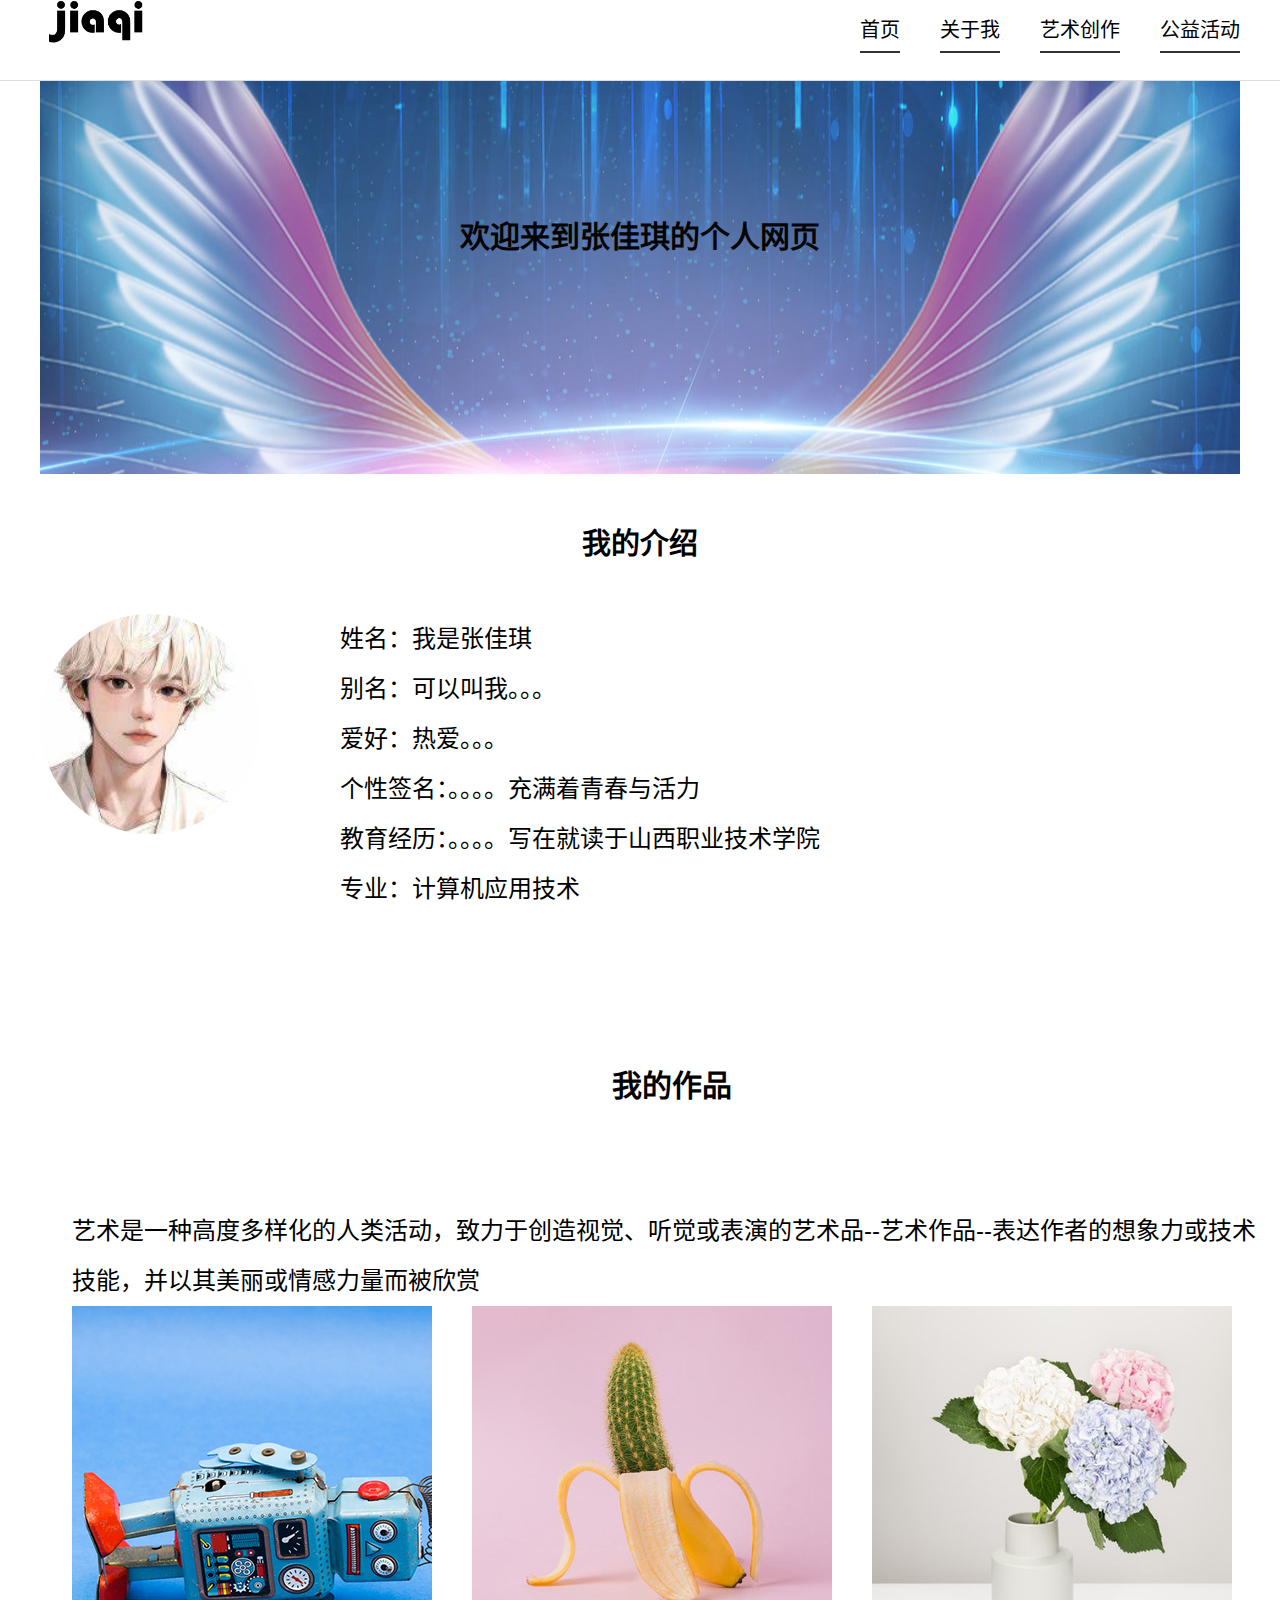
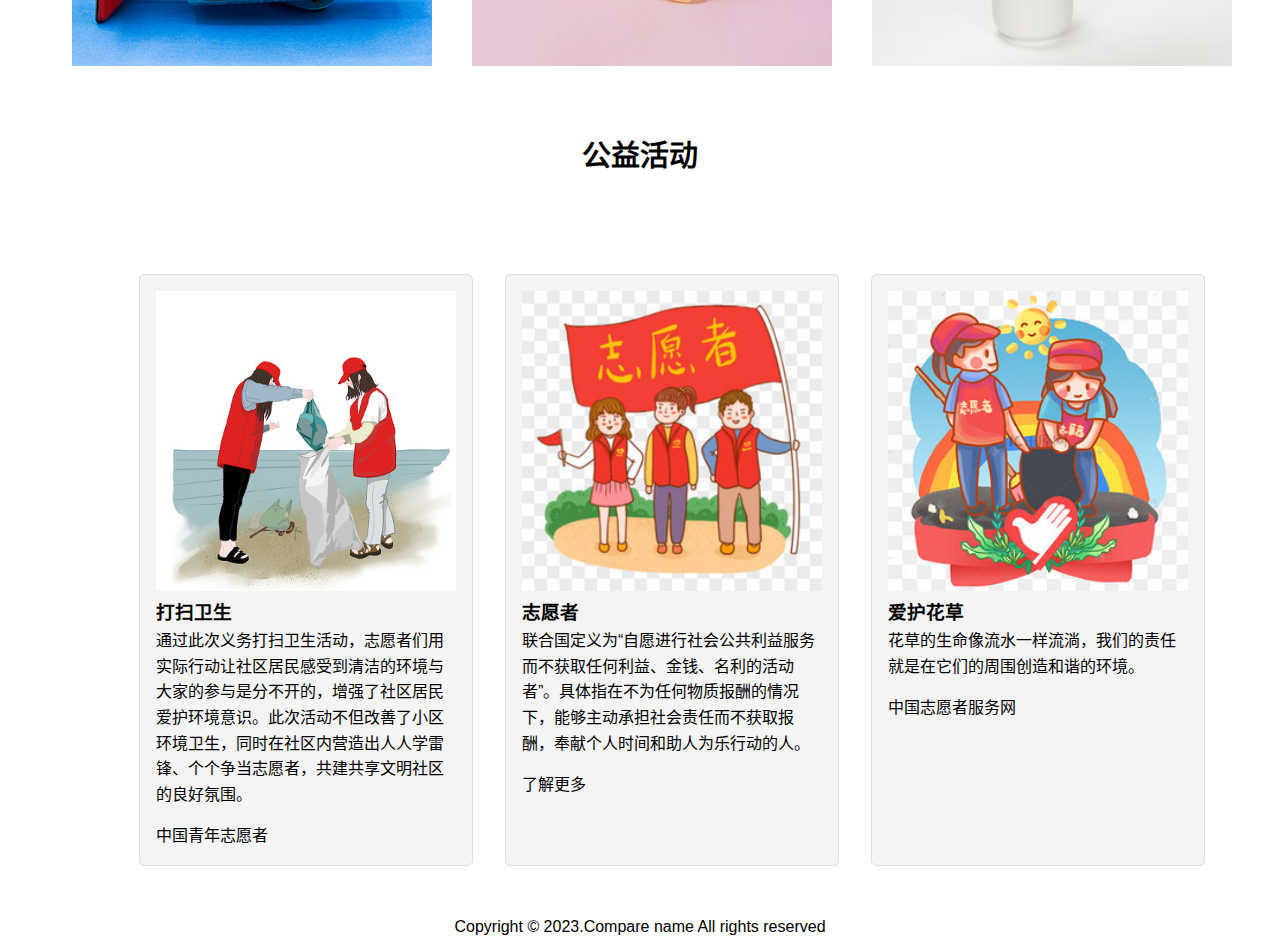
==== index.html @ ec668c38 "hello" ====
<!DOCTYPE html>
<html lang="zh-CN">
<head>
    <meta charset="UTF-8">
    <meta name="viewport" content="width=device-width, initial-scale=1.0">
    <title>青春活力</title>
    <link rel="stylesheet" href="./css/index.css"></link>
</head>
<body>
    <header class="header">
           <div class="nav-box">
                <span > <img src="./img/logo.png" alt="logo" height="60px"></span>
                <ul class="nav">
                    <li><a href="index.html" class="on">首页</a></li>
                    <li><a href="contact.html" class="on">关于我</a></li>
                    <li><a href="art.html" class="on">艺术创作</a></li>
                    <li><a href="volunteer.html" class="on">公益活动</a></li>
                </ul>
           </div> 
    </header>
    <div class="banner">
        欢迎来到张佳琪的个人网页
    </div>

    <div class="introduce">
        <div class="introduce-tit">
            我的介绍
        </div>
        <div class="introduce-main">
             <div class="l">
             <img src="./img/头像.jpg" width="220">
        </div>
        <div class="r">
            <p>姓名：我是张佳琪</p>
            <p>别名：可以叫我。。。</p>
            <p>爱好：热爱。。。</p>
            <p>个性签名：。。。。充满着青春与活力</p>
            <p>教育经历：。。。。写在就读于山西职业技术学院</p>
            <p>专业：计算机应用技术</p>
        </div>
        </div>
    </div>

    <section id="work" >
        <div class="container">
            <div class="row">
                <div class="r">
                    <h2 class="t">我的作品</h2>
                    <p>艺术是一种高度多样化的人类活动，致力于创造视觉、听觉或表演的艺术品--艺术作品--表达作者的想象力或技术技能，并以其美丽或情感力量而被欣赏</p>
                </div>
            </div>
            <div class="row">
                <div class="work-image">
                    <img src="./img/w-1.jpg" alt="work" >
                </div>

                <div class="work-image">
                    <img src="./img/w-2.jpg" alt="work">
                </div>

                <div class="work-image">
                    <img src="./img/w-3.jpg" alt="work">
                </div>
                
            </div>
        </div>
    </section>

    <div class="introduce-tit">
        公益活动
    </div>
    <div class="container">
        <div class="card">
            <img src="./img/志愿者1.jpg" alt="活动图片">
            <h3>打扫卫生</h3>
            <p>通过此次义务打扫卫生活动，志愿者们用实际行动让社区居民感受到清洁的环境与大家的参与是分不开的，增强了社区居民爱护环境意识。此次活动不但改善了小区环境卫生，同时在社区内营造出人人学雷锋、个个争当志愿者，共建共享文明社区的良好氛围。</p>
            <a href="http://www.zgzyz.org.cn/">中国青年志愿者</a>
        </div>
        <div class="card">
            <img src="./img/志愿者3.jpg" alt="活动图片">
            <h3>志愿者</h3>
            <p>联合国定义为“自愿进行社会公共利益服务而不获取任何利益、金钱、名利的活动者”。具体指在不为任何物质报酬的情况下，能够主动承担社会责任而不获取报酬，奉献个人时间和助人为乐行动的人。</p>
            <a href="https://baike.baidu.com/item/%E5%BF%97%E6%84%BF%E8%80%85/6413">了解更多</a>

        </div>
        <div class="card">
            <img src="./img/志愿者2.jpg" alt="活动图片">
            <h3>爱护花草</h3>
            <p>花草的生命像流水一样流淌，我们的责任就是在它们的周围创造和谐的环境。</p>
            <a href="https://chinavolunteer.mca.gov.cn/site/home">中国志愿者服务网</a>
        </div>
    </div>
    <div class="footer">
        <div class="text ">
            <p>Copyright © 2023.Compare name All rights reserved</p>
        </div>
    </div>
</body>
</html>
---- css/index.css ----
*{
    margin: 0;
    padding: 0;
}
ul{
    list-style: none;
}
a{
    color: black;
    text-decoration: none;
}

.header{
    height: 80px;
    width: 100%;
    /* background-color: rgb(210, 217, 223); */
    border-bottom: 1px solid #ddd;

}
.nav-box{
    max-width: 1200px;
    margin:0 auto;
    display: flex;
    height: 20px;
    font-size: 30px;
    padding-top: 20px;
    align-items: center;
    justify-content: space-between;
    color: black;
}
.nav-box .nav{
    display: flex;
    font-size: 20px;
    color: #080808;
 
}
.nav-box .nav li {
    padding-left: 40px;
}
.nav-box .nav li a.on,  
.nav-box .nav li a:hover{

    color: #000;
    padding-bottom: 10px;
    border-bottom: 2px solid #333;
}
.banner{
    height: 393px;
    margin: 0 auto;
    background: url(../img/首页1.jpg) no-repeat center center;
    text-align: center;
    line-height: 312px;
    color: #040404;
    font-size:30px;
    font-weight: bold;
    /* background-size:cover; */
}
.introduce{
    width: 1200px;
    margin: 0 auto;
    padding: 20px 0;
}

.introduce-main .l{
    margin-right: 80px;
}
.introduce .l img{
    border-radius: 50%;
}
.introduce-tit{
    line-height: 100px;
    font-size: 29px;
    font-weight: 600;
    padding-bottom: 20px;
    color: #000;
    text-align: center;
}
.introduce-main{
    display: flex;
}

.introduce-main .r {
    line-height: 50px;
    font-size: 24px;
    color: #000;
}

.row .t{
    text-align: center;
    font-size: 30px;
    line-height: 240px;
}
.row .r{
    line-height: 50px;
    font-size: 24px;
}

.footer .text{
    text-align: center;
}
.container {
    width: 100%;
    padding-right: 15px;
    padding-left: 15px;
    margin-right: auto;
    margin-left: auto;
}
.row {
    display: flex;
    flex-wrap: wrap;
    max-width: 1200px;
    margin:0 auto;
    /* margin-right: 15px; */
}
.row .work-image{
    margin-right: 40px;
}
body {
    font-family: Arial, sans-serif;
    line-height: 1.6;
}
header {
    text-align: center;
    color: #0c0c0c;
 
}
.container {
    display: flex;
    flex-wrap: wrap;
    justify-content: center;
    padding: 2rem;
}
.card {
    background: #f4f4f4;
    border: 1px solid #ddd;
    border-radius: 5px;
    margin: 1rem;
    padding: 1rem;
    width: 300px;
}
.card img {
    width: 100%;
    height: auto;
}
.card h3 {
    margin-top: 0;
}
.card p {
    margin-bottom: 1rem;
}
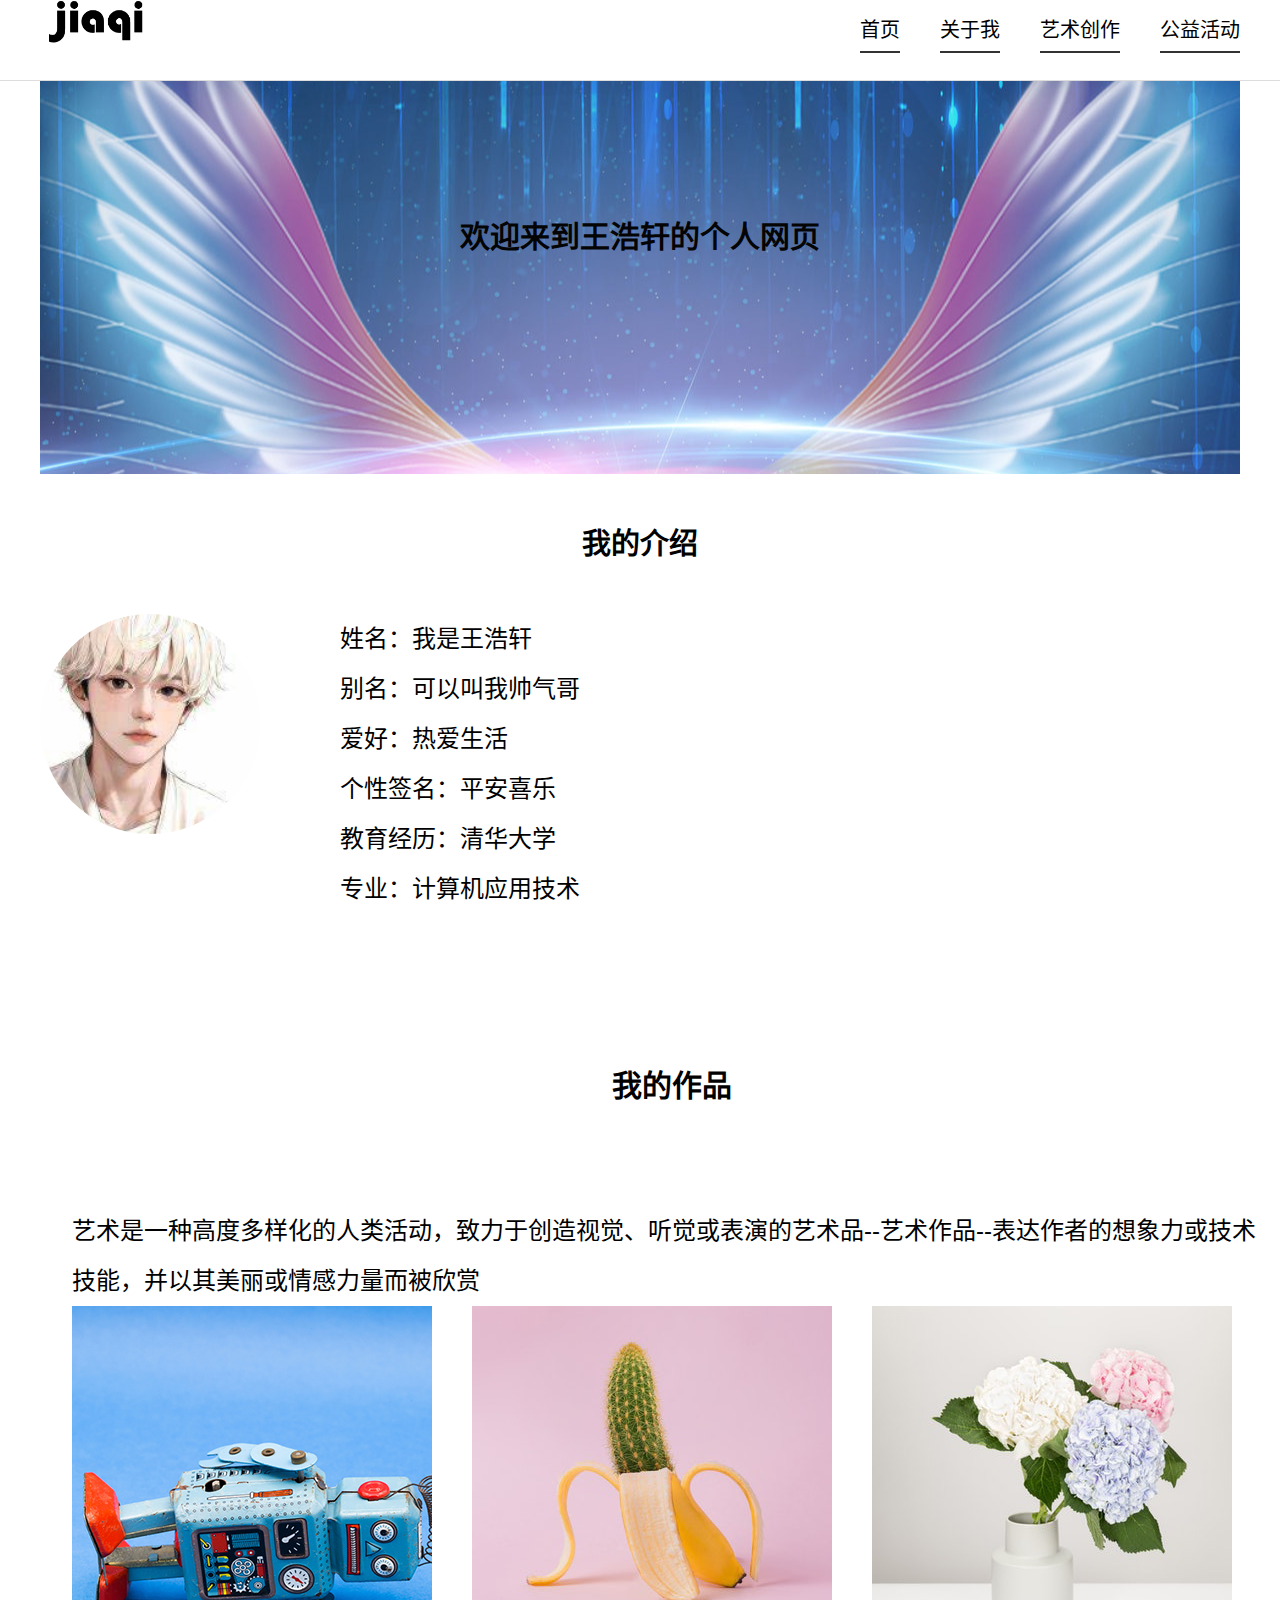
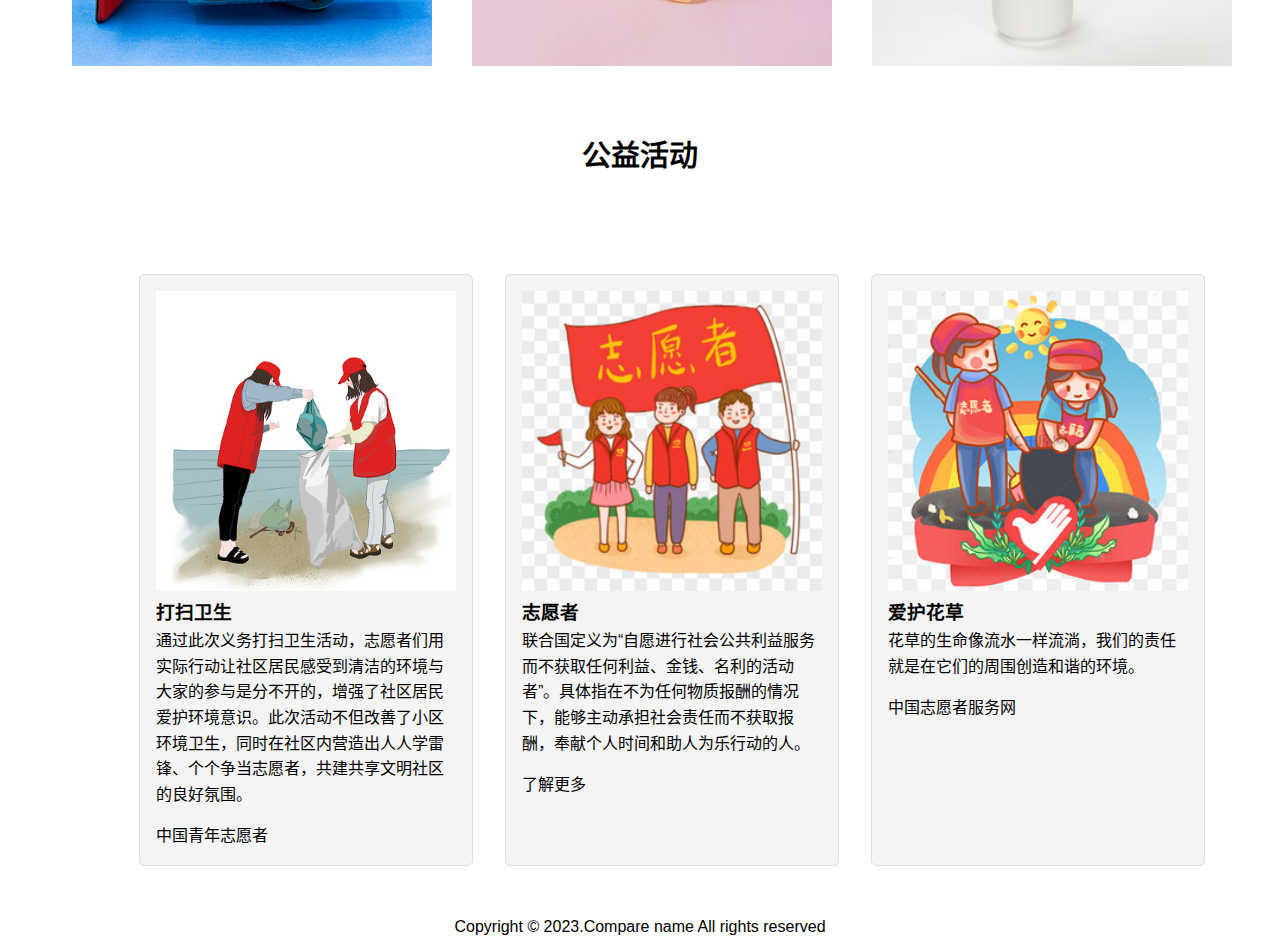
==== commit 4a41a144: "修改个人信息" ====
--- a/index.html
+++ b/index.html
@@ -19,7 +19,7 @@
            </div> 
     </header>
     <div class="banner">
-        欢迎来到张佳琪的个人网页
+        欢迎来到王浩轩的个人网页
     </div>
 
     <div class="introduce">
@@ -31,11 +31,11 @@
              <img src="./img/头像.jpg" width="220">
         </div>
         <div class="r">
-            <p>姓名：我是张佳琪</p>
-            <p>别名：可以叫我。。。</p>
-            <p>爱好：热爱。。。</p>
-            <p>个性签名：。。。。充满着青春与活力</p>
-            <p>教育经历：。。。。写在就读于山西职业技术学院</p>
+            <p>姓名：我是王浩轩</p>
+            <p>别名：可以叫我帅气哥</p>
+            <p>爱好：热爱生活</p>
+            <p>个性签名：平安喜乐</p>
+            <p>教育经历：清华大学</p>
             <p>专业：计算机应用技术</p>
         </div>
         </div>
